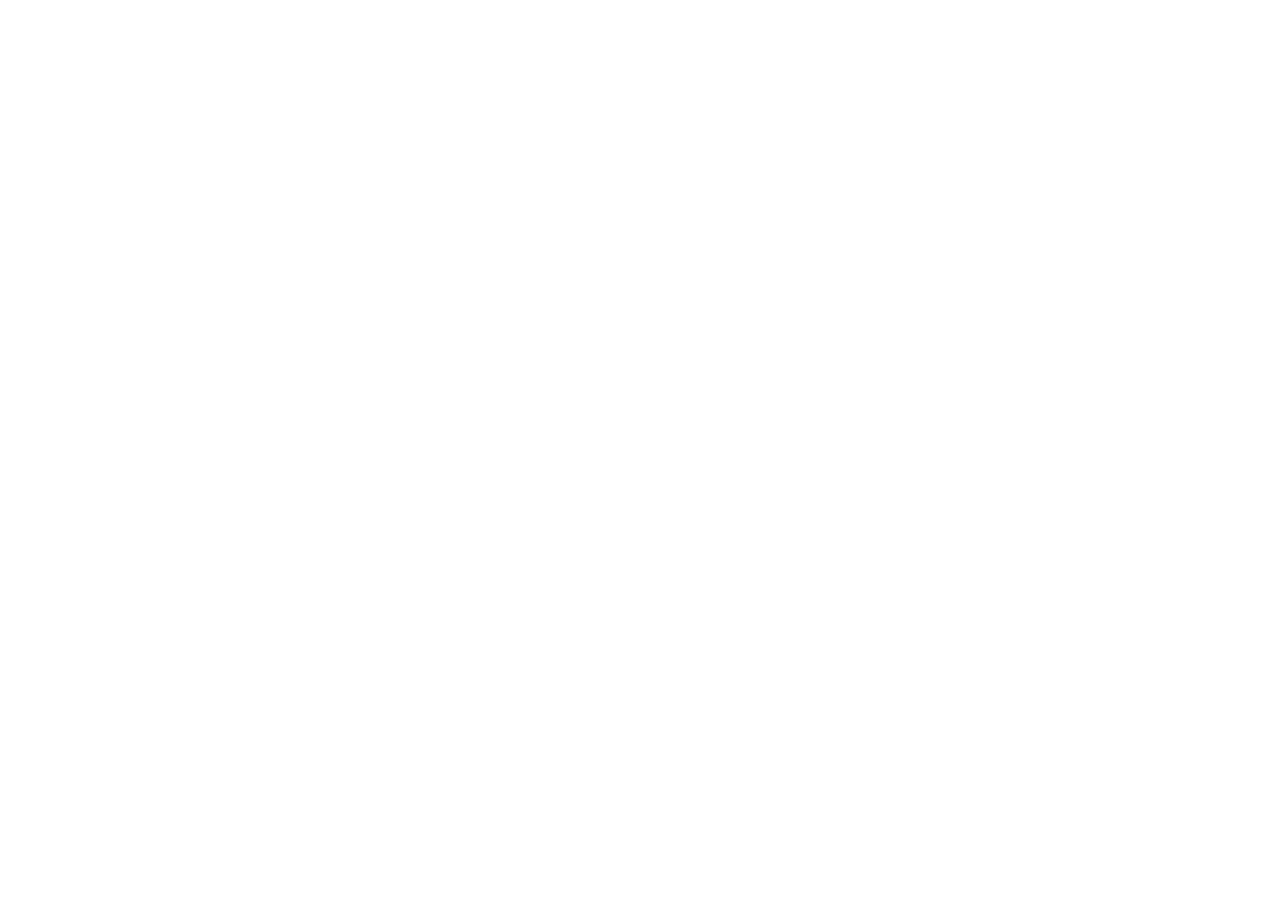
==== index.html @ 82a4ea4f "first commit" ====
<!DOCTYPE html>
<html lang="en">
<head>
    <meta charset="UTF-8">
    <meta name="viewport" content="width=device-width, initial-scale=1.0">
    <title>LASLES VPN</title>
</head>
<body>
    
</body>
</html>
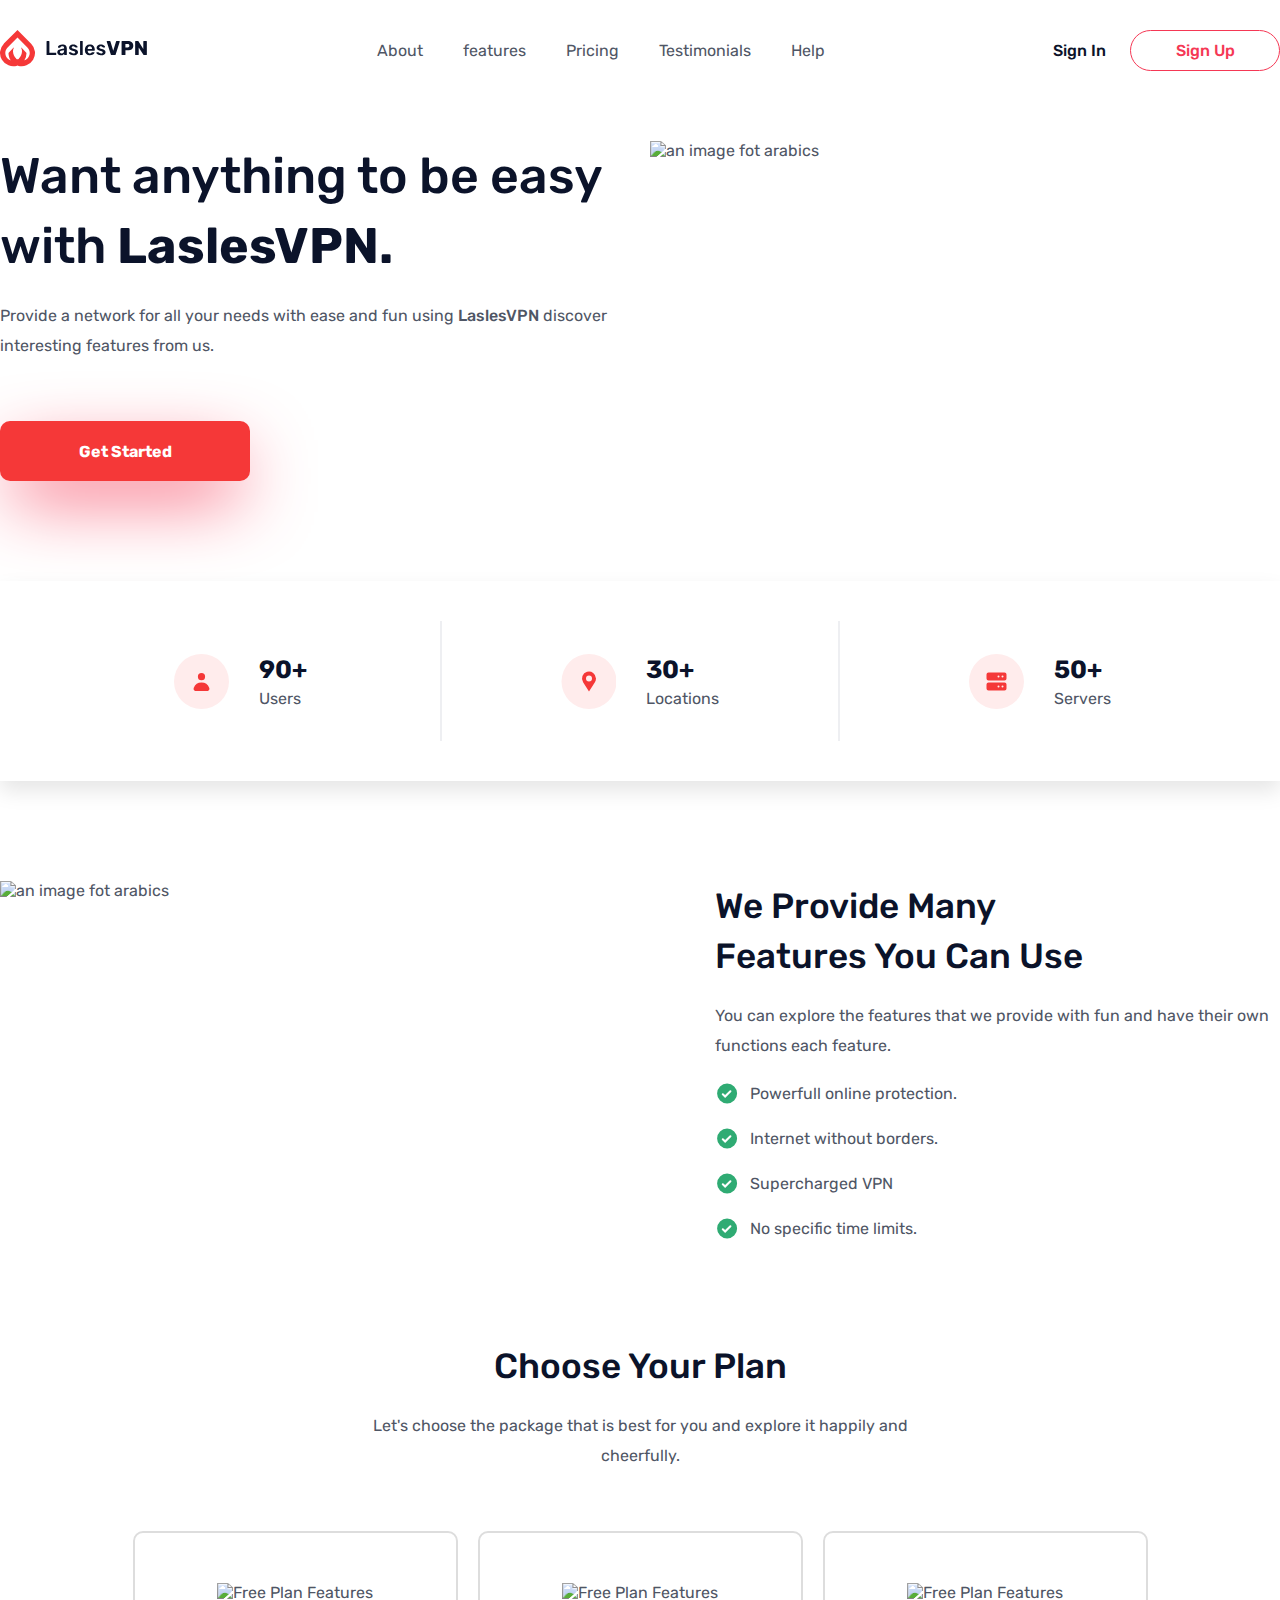
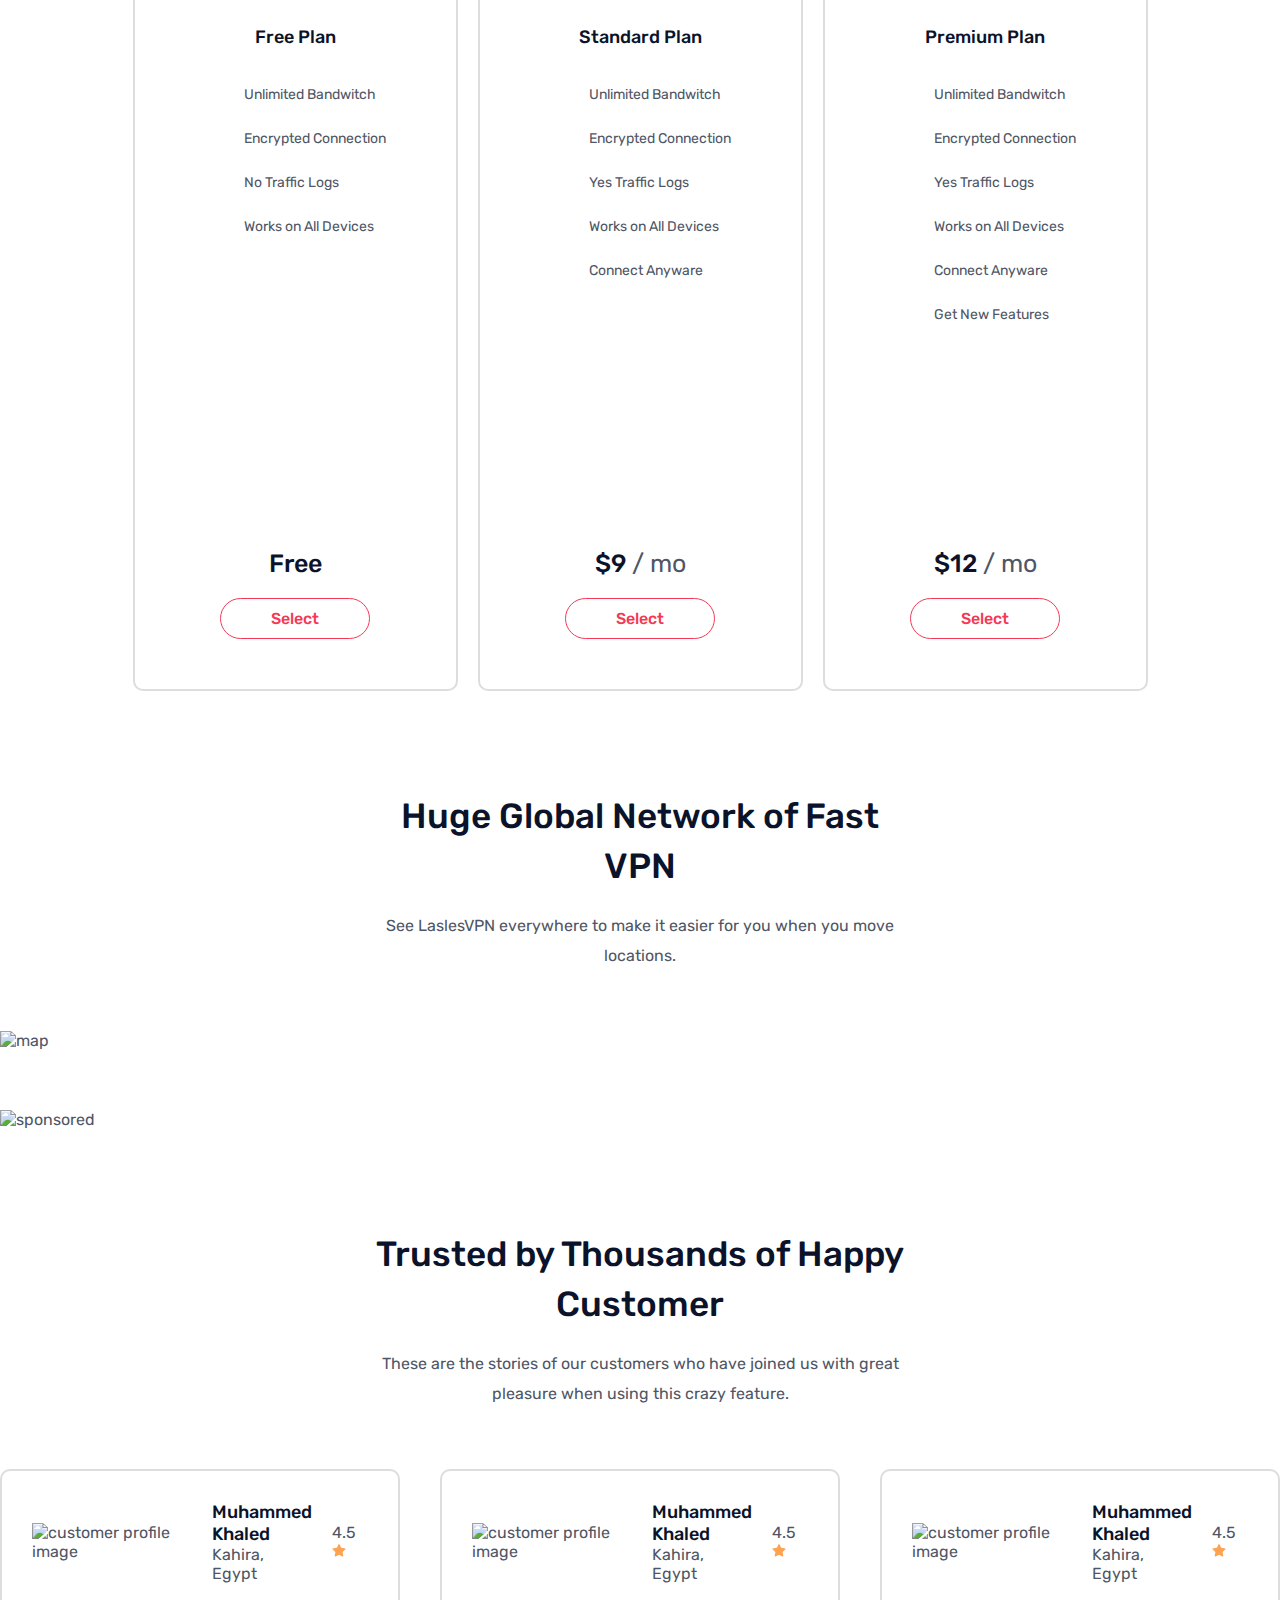
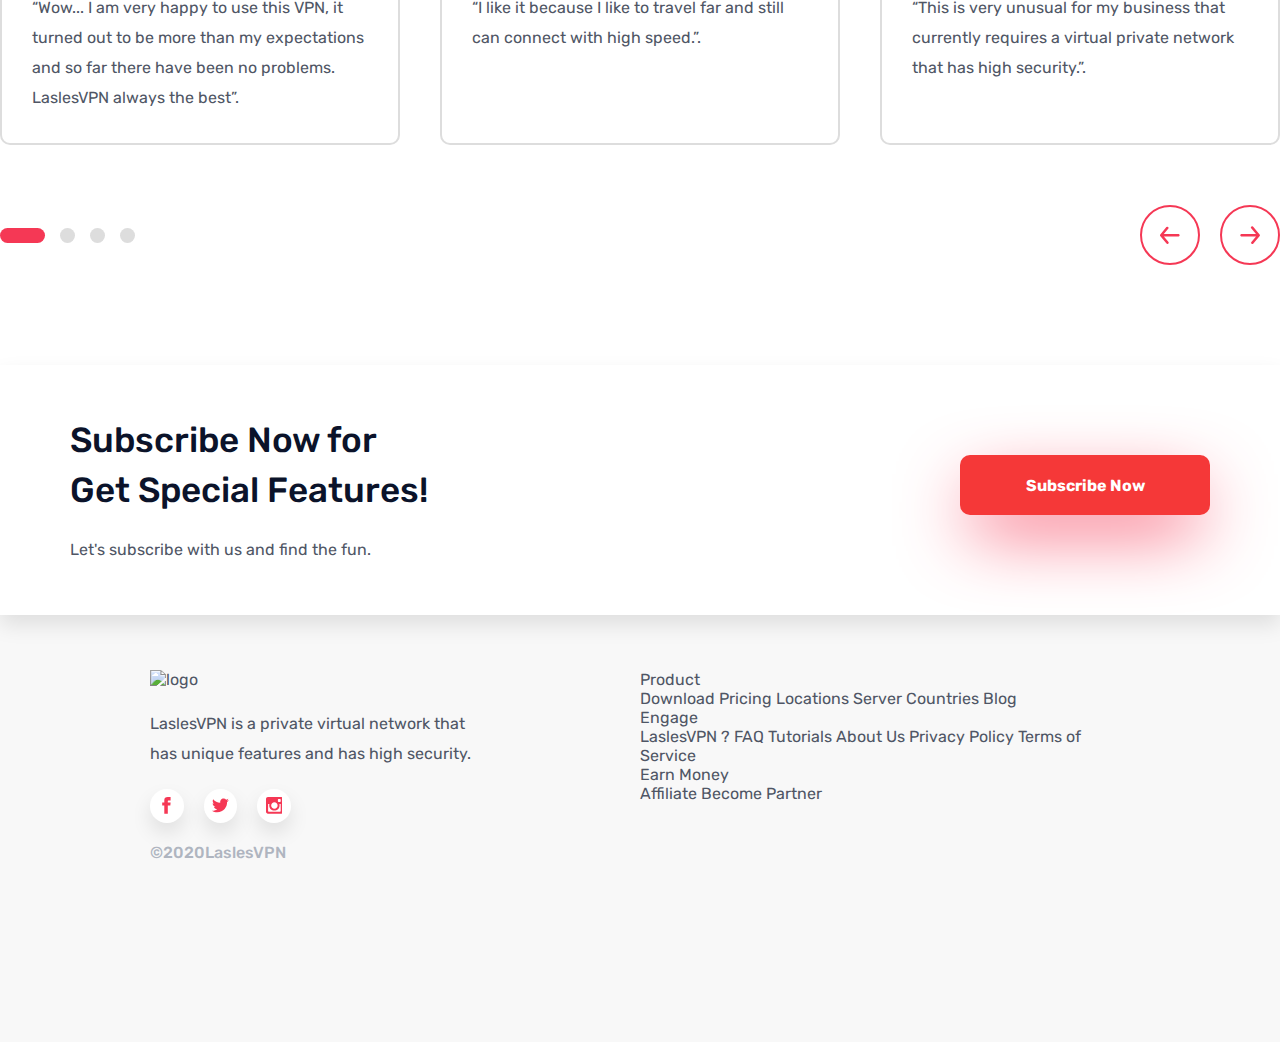
==== commit 3e765913: "add the part 1 from footer section with its style" ====
--- a/index.html
+++ b/index.html
@@ -1,11 +1,348 @@
 <!DOCTYPE html>
 <html lang="en">
-<head>
-    <meta charset="UTF-8">
-    <meta name="viewport" content="width=device-width, initial-scale=1.0">
-    <title>LASLES VPN</title>
-</head>
-<body>
-    
-</body>
-</html>+    <head>
+        <meta charset="UTF-8" />
+        <meta name="viewport" content="width=device-width, initial-scale=1.0" />
+        <meta
+            name="description"
+            content="Provide a network for all your needs with ease and fun using LaslesVPN discover interesting features from us."
+        />
+
+        <link rel="preconnect" href="https://fonts.googleapis.com" />
+        <link rel="preconnect" href="https://fonts.gstatic.com" crossorigin />
+        <link
+            href="https://fonts.googleapis.com/css2?family=Rubik:ital,wght@0,300..900;1,300..900&display=swap"
+            rel="stylesheet"
+        />
+        <title>LASLES VPN</title>
+
+        <link rel="stylesheet" href="style.css" />
+    </head>
+    <body>
+        <div class="container">
+            <header class="header" id="header">
+                <div class="header__logo">
+                    <svg
+                        width="149"
+                        height="37"
+                        fill="none"
+                        xmlns="http://www.w3.org/2000/svg"
+                    >
+                        <path
+                            d="M47.04 25.12a.46.46 0 0 1-.34-.14.46.46 0 0 1-.14-.34V11.6c0-.15.05-.26.14-.34.1-.1.2-.14.34-.14h1.88c.15 0 .26.04.34.14.1.08.14.19.14.34v11.12h6.34c.15 0 .27.04.36.14.1.09.14.2.14.34v1.44c0 .13-.05.24-.14.34-.1.09-.21.14-.36.14h-8.7Zm13.92.2a4.4 4.4 0 0 1-1.88-.4c-.56-.28-1-.66-1.34-1.12a2.66 2.66 0 0 1-.48-1.54c0-.91.37-1.64 1.1-2.2a6.6 6.6 0 0 1 3.02-1.14l2.74-.4v-.42c0-.58-.15-1.01-.44-1.3-.3-.3-.76-.44-1.4-.44-.44 0-.8.08-1.06.24-.27.16-.49.32-.66.5l-.32.32c-.05.16-.15.24-.3.24h-1.56a.48.48 0 0 1-.32-.12.43.43 0 0 1-.12-.32c.01-.34.17-.71.48-1.12.32-.43.8-.8 1.46-1.1a5.47 5.47 0 0 1 2.42-.48c1.57 0 2.72.35 3.44 1.06.72.7 1.08 1.63 1.08 2.78v6.28c0 .13-.05.24-.14.34-.08.09-.2.14-.34.14h-1.66a.46.46 0 0 1-.34-.14.46.46 0 0 1-.14-.34v-.78c-.3.42-.7.78-1.24 1.06-.53.26-1.2.4-2 .4Zm.68-1.92a2.4 2.4 0 0 0 1.8-.72c.47-.48.7-1.18.7-2.08v-.4l-2 .32c-1.53.24-2.3.75-2.3 1.54 0 .42.17.76.52 1 .36.22.79.34 1.28.34Zm11.7 1.92a6.18 6.18 0 0 1-2.53-.46 4.18 4.18 0 0 1-1.52-1.06c-.32-.42-.48-.77-.48-1.06 0-.14.04-.24.12-.32.09-.08.2-.12.32-.12h1.64c.1 0 .2.05.28.16l.44.38c.24.2.5.36.8.48.3.1.64.16 1 .16.53 0 .96-.1 1.3-.3.33-.22.5-.52.5-.9a.86.86 0 0 0-.24-.64 1.84 1.84 0 0 0-.82-.46c-.39-.15-.98-.31-1.76-.48a5.41 5.41 0 0 1-2.52-1.1c-.54-.5-.8-1.15-.8-1.96 0-.54.16-1.04.48-1.5.32-.48.79-.87 1.42-1.16.64-.31 1.4-.46 2.28-.46.9 0 1.68.14 2.34.44.65.28 1.14.62 1.48 1.02.34.4.52.75.52 1.06 0 .12-.05.22-.14.32a.4.4 0 0 1-.3.12h-1.5a.4.4 0 0 1-.34-.16l-.46-.36a2.3 2.3 0 0 0-.68-.44c-.26-.11-.56-.16-.92-.16-.5 0-.88.1-1.14.32-.27.21-.4.49-.4.84 0 .24.06.44.18.6.13.16.39.3.78.46.38.13.96.27 1.74.42 2.4.46 3.6 1.5 3.6 3.14a2.7 2.7 0 0 1-1.24 2.3c-.82.58-1.96.88-3.42.88Zm7.21-.2a.46.46 0 0 1-.34-.14.46.46 0 0 1-.14-.34V11.4c0-.15.05-.26.14-.34.1-.1.2-.14.34-.14h1.68c.15 0 .26.04.34.14.1.08.14.19.14.34v13.24c0 .13-.05.24-.14.34-.08.09-.2.14-.34.14h-1.68Zm9.31.2a4.9 4.9 0 0 1-3.56-1.28 5.14 5.14 0 0 1-1.38-3.64l-.02-.5c0-1.67.44-2.98 1.3-3.94a4.7 4.7 0 0 1 3.64-1.44c1.59 0 2.81.48 3.66 1.44.87.96 1.3 2.24 1.3 3.84v.42c0 .13-.04.24-.14.34-.09.09-.21.14-.36.14h-6.64v.16c.03.74.23 1.36.6 1.86.39.48.92.72 1.58.72.76 0 1.38-.31 1.86-.92a.9.9 0 0 1 .28-.26.7.7 0 0 1 .34-.06h1.76c.12 0 .22.03.3.1.1.06.14.16.14.28 0 .32-.19.7-.58 1.14-.37.42-.91.8-1.62 1.12-.7.32-1.52.48-2.46.48ZM92.04 19v-.04c0-.8-.2-1.42-.6-1.88a1.94 1.94 0 0 0-1.6-.72c-.68 0-1.21.24-1.6.72-.38.46-.58 1.09-.58 1.88V19h4.38Zm8.84 6.32a6.18 6.18 0 0 1-2.53-.46 4.18 4.18 0 0 1-1.52-1.06c-.32-.42-.48-.77-.48-1.06 0-.14.04-.24.12-.32.09-.08.2-.12.32-.12h1.64c.1 0 .2.05.28.16l.44.38c.24.2.5.36.8.48.3.1.63.16 1 .16.53 0 .96-.1 1.3-.3.33-.22.5-.52.5-.9a.86.86 0 0 0-.25-.64 1.83 1.83 0 0 0-.81-.46c-.4-.15-.98-.31-1.76-.48a5.41 5.41 0 0 1-2.52-1.1c-.54-.5-.8-1.15-.8-1.96 0-.54.16-1.04.48-1.5.32-.48.79-.87 1.42-1.16.64-.31 1.4-.46 2.27-.46.91 0 1.7.14 2.34.44.66.28 1.15.62 1.48 1.02.35.4.53.75.53 1.06 0 .12-.05.22-.14.32a.4.4 0 0 1-.3.12h-1.5a.4.4 0 0 1-.34-.16l-.46-.36c-.2-.2-.43-.34-.69-.44-.25-.11-.56-.16-.92-.16-.49 0-.87.1-1.13.32-.27.21-.4.49-.4.84 0 .24.06.44.18.6.13.16.39.3.77.46.4.13.97.27 1.74.42 2.4.46 3.6 1.5 3.6 3.14a2.7 2.7 0 0 1-1.23 2.3c-.82.58-1.96.88-3.42.88Zm10.75-.2a.93.93 0 0 1-.56-.16.95.95 0 0 1-.28-.44l-4.04-12.8-.04-.18c0-.11.04-.2.12-.28.1-.1.2-.14.32-.14h2.62c.2 0 .36.06.48.18.13.1.22.22.26.36l2.72 9.04 2.74-9.04a.77.77 0 0 1 .24-.38c.13-.11.3-.16.5-.16h2.62c.12 0 .22.04.3.14.08.08.12.17.12.28 0 .06 0 .12-.02.18l-4.06 12.8a.79.79 0 0 1-.28.44.84.84 0 0 1-.54.16h-3.22Zm10.45 0a.53.53 0 0 1-.36-.14.53.53 0 0 1-.14-.36V11.64c0-.15.04-.27.14-.36.09-.11.2-.16.36-.16h5.66c1.73 0 3.09.39 4.08 1.18.98.78 1.47 1.94 1.47 3.46s-.49 2.66-1.47 3.42c-1 .74-2.35 1.12-4.08 1.12h-2.28v4.32c0 .13-.05.25-.14.36-.1.09-.22.14-.36.14h-2.88Zm5.56-7.68c.54 0 .97-.14 1.27-.42.33-.3.49-.72.49-1.28 0-.52-.15-.94-.44-1.26-.28-.32-.72-.48-1.33-.48h-2.23v3.44h2.23Zm8 7.68a.53.53 0 0 1-.35-.14.53.53 0 0 1-.14-.36V11.64c0-.15.05-.27.14-.36.1-.11.21-.16.36-.16h2.26c.3 0 .53.12.68.38l4.72 7.46v-7.32c0-.15.05-.27.14-.36.1-.11.21-.16.36-.16h2.54c.15 0 .27.05.36.16.1.09.14.21.14.36V24.6c0 .14-.05.27-.14.38-.1.09-.21.14-.36.14h-2.26a.73.73 0 0 1-.68-.38l-4.7-7.16v7.04c0 .14-.05.26-.16.36-.1.09-.21.14-.36.14h-2.54Z"
+                            fill="#0B132A"
+                        />
+                        <path
+                            d="m31.15 13.65-.02-.02L17.5 0 3.88 13.62l-.03.03a13.25 13.25 0 0 0 13.29 22c.23-.07.49-.07.73 0a13.24 13.24 0 0 0 13.28-22ZM8.72 22.63a.71.71 0 0 0-.2.5c.02 2.4.7 4.76 1.96 6.8a.26.26 0 0 1-.32.38A7.92 7.92 0 0 1 5.3 23c0-2.1.83-4.12 2.32-5.62L17.5 7.5l9.88 9.88a7.94 7.94 0 0 1-2.54 12.94.26.26 0 0 1-.32-.37 13.22 13.22 0 0 0 1.97-6.8.71.71 0 0 0-.21-.51l-4.68-4.96a.26.26 0 0 0-.39.33c1.82 3.28.26 8-2.35 10.6l-.01.02a1.92 1.92 0 0 1-2.7 0l-.01-.01c-2.6-2.6-4.17-7.33-2.35-10.61a.26.26 0 0 0-.4-.33l-4.67 4.96Z"
+                            fill="#F53838"
+                        />
+                    </svg>
+                </div>
+                <nav class="header__nav">
+                    <ul class="header__list">
+                        <li class="header__list-ite">
+                            <a href="#about" class="header__link">About</a>
+                        </li>
+                        <li class="header__list-ite">
+                            <a href="#features" class="header__link"
+                                >features</a
+                            >
+                        </li>
+                        <li class="header__list-ite">
+                            <a href="#pricing" class="header__link">Pricing</a>
+                        </li>
+                        <li class="header__list-ite">
+                            <a href="#testimonials" class="header__link"
+                                >Testimonials</a
+                            >
+                        </li>
+                        <li class="header__list-ite">
+                            <a href="#help" class="header__link">Help</a>
+                        </li>
+                    </ul>
+                </nav>
+                <div class="header__buttons">
+                    <a href="#" class="header__button header__button--signin"
+                        >Sign In</a
+                    >
+                    <a href="#" class="header__button header__button--signup"
+                        >Sign Up</a
+                    >
+                </div>
+            </header>
+            <main class="main">
+                <section class="hero">
+                    <div class="hero__details">
+                        <h1 class="hero__h1">
+                            Want anything to be easy <br> with
+                            <span class="hero__title-appname"
+                                >LaslesVPN.</span
+                            >
+                        </h1>
+                        <p class="hero__description">
+                            Provide a network for all your needs with ease and
+                            fun using
+                            <span class="hero__par-appname">LaslesVPN</span>
+                            discover interesting features from us.
+                        </p>
+                        <a
+                            href="#"
+                            class="hero__button hero__button--background"
+                            >Get Started</a
+                        >
+                    </div>
+                    <img
+                        class="hero__image"
+                        src="images/Illustration 1.svg"
+                        alt="an image fot arabics"
+                    />
+                </section>
+                <section class="stats">
+                    <div class="stats__box">
+                        <svg class="stats__svg" width="55" height="55" fill="none" xmlns="http://www.w3.org/2000/svg"><rect width="55" height="55" rx="27.5" fill="#FFECEC"/><path fill-rule="evenodd" clip-rule="evenodd" d="M27.5 26.3a3.6 3.6 0 1 0 0-7.2 3.6 3.6 0 0 0 0 7.2Zm-5.1 10.8c-1.8 0-3.4-1.5-2.7-3.2a8.4 8.4 0 0 1 15.6 0c.7 1.7-.9 3.2-2.7 3.2H22.4Z" fill="#F53838"/></svg>
+                        <div class="stats__content">
+                            <span class="stats__number">90+</span>
+                            <span class="stats__label">Users</span>
+                        </div>
+                    </div>
+                    <div class="stats__box">
+                        <svg class="stats__svg" width="55" height="55" fill="none" xmlns="http://www.w3.org/2000/svg"><rect x=".5" width="55" height="55" rx="27.5" fill="#FFECEC"/><path d="M35 24.5a7 7 0 1 0-12.9 3.8l5.9 9.2 5.9-9.2a7 7 0 0 0 1.1-3.8Zm-7 3a3 3 0 1 1 0-6 3 3 0 0 1 0 6Z" fill="#F53838"/></svg>
+                        <div class="stats__content">
+                            <span class="stats__number">30+</span>
+                            <span class="stats__label">Locations</span>
+                        </div>
+                    </div>
+                    <div class="stats__box">
+                        <svg class="stats__svg" width="55" height="55" fill="none" xmlns="http://www.w3.org/2000/svg"><rect width="55" height="55" rx="27.5" fill="#FFECEC"/><path d="M35.5 18.5h-16a2 2 0 0 0-2 2v4a2 2 0 0 0 2 2h16a2 2 0 0 0 2-2v-4a2 2 0 0 0-2-2Zm-5 4a1 1 0 1 1-2 0 1 1 0 0 1 2 0Zm4 0a1 1 0 1 1-2 0 1 1 0 0 1 2 0Zm1 6h-16a2 2 0 0 0-2 2v4a2 2 0 0 0 2 2h16a2 2 0 0 0 2-2v-4a2 2 0 0 0-2-2Zm-5 4a1 1 0 1 1-2 0 1 1 0 0 1 2 0Zm4 0a1 1 0 1 1-2 0 1 1 0 0 1 2 0Z" fill="#F53838"/></svg>
+                        <div class="stats__content">
+                            <span class="stats__number">50+</span>
+                            <span class="stats__label">Servers</span>
+                        </div>
+                    </div>
+                </section>
+                <section class="features">
+                    <img
+                        class="features__image"
+                        src="images/Illustration 2.svg"
+                        alt="an image fot arabics"
+                    />
+                    <div class="features__details">
+                        <h2 class="features__h2">
+                            We Provide Many <br>Features You Can Use
+                        </h1>
+                        <p class="features__description">
+                            You can explore the features that we provide with fun and have their own functions each feature.
+                        </p>
+                        <ul class="features__list">
+                            <li class="features__list-item">
+                                <svg width="25" height="25" fill="none" xmlns="http://www.w3.org/2000/svg"><path d="M12.1 2.5a10 10 0 1 0 0 20 10 10 0 0 0 0-20Zm-2 14.5-3-3a1 1 0 1 1 1.4-1.5l1.6 1.6 4.6-4.6a1 1 0 1 1 1.4 1.5l-6 6Z" fill="#2FAB73"/></svg>
+                                Powerfull online protection.
+                            </li>
+                            <li class="features__list-item">
+                                <svg width="25" height="25" fill="none" xmlns="http://www.w3.org/2000/svg"><path d="M12.1 2.5a10 10 0 1 0 0 20 10 10 0 0 0 0-20Zm-2 14.5-3-3a1 1 0 1 1 1.4-1.5l1.6 1.6 4.6-4.6a1 1 0 1 1 1.4 1.5l-6 6Z" fill="#2FAB73"/></svg>
+                                Internet without borders.
+                            </li>
+                            <li class="features__list-item">
+                                <svg width="25" height="25" fill="none" xmlns="http://www.w3.org/2000/svg"><path d="M12.1 2.5a10 10 0 1 0 0 20 10 10 0 0 0 0-20Zm-2 14.5-3-3a1 1 0 1 1 1.4-1.5l1.6 1.6 4.6-4.6a1 1 0 1 1 1.4 1.5l-6 6Z" fill="#2FAB73"/></svg>
+                                Supercharged VPN
+                            </li>
+                            <li class="features__list-item">
+                                <svg width="25" height="25" fill="none" xmlns="http://www.w3.org/2000/svg"><path d="M12.1 2.5a10 10 0 1 0 0 20 10 10 0 0 0 0-20Zm-2 14.5-3-3a1 1 0 1 1 1.4-1.5l1.6 1.6 4.6-4.6a1 1 0 1 1 1.4 1.5l-6 6Z" fill="#2FAB73"/></svg>
+                                No specific time limits.
+                            </li>
+                        </ul>
+                    </div>
+                    
+                </section>
+                <section class="plans">
+                    <header class="plans__header">
+                        <h2 class="plans__h2">
+                            Choose Your Plan
+                        </h2>
+                        <p class="plans__description">Let's choose the package that is best for you and explore it happily and cheerfully.</p>
+                    </header>
+                    <section class="plans__boxes">
+                        <article class="plans__box">
+                            <header class="plans__box-header">
+                                <img src="images/Free.png" alt="Free Plan Features" class="plans__box-image">
+                                <h3 class="plans__box-title">Free Plan</h3>
+                            </header>
+                            <ul class="plans__box-features">
+                                <li class="plans__box-item">Unlimited Bandwitch</li>
+                                <li class="plans__box-item">Encrypted Connection</li>
+                                <li class="plans__box-item">No Traffic Logs</li>
+                                <li class="plans__box-item">Works on All Devices</li>
+                            </ul>
+                            <footer class="plans__box-footer">
+                                <div class="plans__box-price"><span class="plans__box-price-no">Free</span></div>
+                                <a href="#" class="plans__box-link">Select</a>
+                            </footer>
+                        </article>
+                        <article class="plans__box">
+                            <header class="plans__box-header">
+                                <img src="images/Standard.png" alt="Free Plan Features" class="plans__box-image">
+                                <h3 class="plans__box-title">Standard Plan</h3>
+                            </header>
+                            <ul class="plans__box-features">
+                                <li class="plans__box-item">Unlimited Bandwitch</li>
+                                <li class="plans__box-item">Encrypted Connection</li>
+                                <li class="plans__box-item">Yes Traffic Logs</li>
+                                <li class="plans__box-item">Works on All Devices</li>
+                                <li class="plans__box-item">Connect Anyware</li>
+                            </ul>
+                            <footer class="plans__box-footer">
+                                <div class="plans__box-price"><span class="plans__box-price-no">$9</span> / mo</div>
+                                <a href="#" class="plans__box-link">Select</a>
+                            </footer>
+                        </article>
+                        <article class="plans__box plans__box--selected">
+                            <header class="plans__box-header">
+                                <img src="images/Premium.png" alt="Free Plan Features" class="plans__box-image">
+                                <h3 class="plans__box-title">Premium Plan</h3>
+                            </header>
+                            <ul class="plans__box-features">
+                                <li class="plans__box-item">Unlimited Bandwitch</li>
+                                <li class="plans__box-item">Encrypted Connection</li>
+                                <li class="plans__box-item">Yes Traffic Logs</li>
+                                <li class="plans__box-item">Works on All Devices</li>
+                                <li class="plans__box-item">Connect Anyware</li>
+                                <li class="plans__box-item">Get New Features</li>
+                            </ul>
+                            <footer class="plans__box-footer">
+                                <div class="plans__box-price"><span class="plans__box-price-no">$12</span> / mo</div>
+                                <a href="#" class="plans__box-link plans__box-link--selected">Select</a>
+                            </footer>
+                        </article>
+                    </section>
+                </section>
+                <section class="map">
+                    <header class="map__header">
+                        <h2 class="map__h2">
+                            Huge Global Network of Fast VPN
+                        </h2>
+                        <p class="map__description">See LaslesVPN everywhere to make it easier for you when you move locations.</p>
+                    </header>
+                    <img src="images/map.png" alt="map" class="map__image">
+                    <img src="images/Sponsored.png" alt="sponsored" class="map__image">
+                </section>
+                <section class="testimonials" id="testimonials">
+                    <header class="testimonials__header">
+                        <h2 class="testimonials__h2">
+                            Trusted by Thousands of Happy Customer
+                        </h2>
+                        <p class="testimonials__description">These are the stories of our customers who have joined us with great pleasure when using this crazy feature.</p>
+                    </header>
+                    <section class="testimonials__comments">
+                        <article class="testimonials__comment">
+                            <header class="testimonials__comment-header">
+                                <img src="images/customer1.png" alt="customer profile image" class="testimonials__image">
+                                <div class="testimonials__bio">
+                                    <h3 class="testimonials__name">Muhammed Khaled</h3>
+                                    <span class="testimonials__adress">Kahira, Egypt</span>
+                                </div>
+                                <div class="testimonials__rate">
+                                    4.5 <svg width="14" height="14" fill="none" xmlns="http://www.w3.org/2000/svg"><path d="m13.2 5.4-4-.6-1.8-3.6-.2-.2a.5.5 0 0 0-.6.2L4.8 4.8l-4 .6a.5.5 0 0 0-.3.9L3.4 9l-.7 4a.5.5 0 0 0 .8.4L7 11.7l3.5 1.8.4.1c.2 0 .4-.3.4-.6l-.7-4 2.9-2.7a.5.5 0 0 0-.3-.9Z" fill="#FEA250"/></svg>
+                                </div>
+                            </header>
+                            <p class="testimonials__comment-text">
+                                “Wow... I am very happy to use this VPN, it turned out to be more than my expectations and so far there have been no problems. LaslesVPN always the best”.
+                            </p>
+                        </article>
+                        <article class="testimonials__comment">
+                            <header class="testimonials__comment-header">
+                                <img src="images/customer2.png" alt="customer profile image" class="testimonials__image">
+                                <div class="testimonials__bio">
+                                    <h3 class="testimonials__name">Muhammed Khaled</h3>
+                                    <span class="testimonials__adress">Kahira, Egypt</span>
+                                </div>
+                                <div class="testimonials__rate">
+                                    4.5 <svg width="14" height="14" fill="none" xmlns="http://www.w3.org/2000/svg"><path d="m13.2 5.4-4-.6-1.8-3.6-.2-.2a.5.5 0 0 0-.6.2L4.8 4.8l-4 .6a.5.5 0 0 0-.3.9L3.4 9l-.7 4a.5.5 0 0 0 .8.4L7 11.7l3.5 1.8.4.1c.2 0 .4-.3.4-.6l-.7-4 2.9-2.7a.5.5 0 0 0-.3-.9Z" fill="#FEA250"/></svg>
+                                </div>
+                            </header>
+                            <p class="testimonials__comment-text">
+                                “I like it because I like to travel far and still can connect with high speed.”. 
+                            </p>
+                        </article>
+                        <article class="testimonials__comment">
+                            <header class="testimonials__comment-header">
+                                <img src="images/customer1.png" alt="customer profile image" class="testimonials__image">
+                                <div class="testimonials__bio">
+                                    <h3 class="testimonials__name">Muhammed Khaled</h3>
+                                    <span class="testimonials__adress">Kahira, Egypt</span>
+                                </div>
+                                <div class="testimonials__rate">
+                                    4.5 <svg width="14" height="14" fill="none" xmlns="http://www.w3.org/2000/svg"><path d="m13.2 5.4-4-.6-1.8-3.6-.2-.2a.5.5 0 0 0-.6.2L4.8 4.8l-4 .6a.5.5 0 0 0-.3.9L3.4 9l-.7 4a.5.5 0 0 0 .8.4L7 11.7l3.5 1.8.4.1c.2 0 .4-.3.4-.6l-.7-4 2.9-2.7a.5.5 0 0 0-.3-.9Z" fill="#FEA250"/></svg>
+                                </div>
+                            </header>
+                            <p class="testimonials__comment-text">
+                                “This is very unusual for my business that currently requires a virtual private network that has high security.”.
+                            </p>
+                        </article>
+                    </section>
+                    <div class="testimonials__control">
+                        <div class="testimonials__dots">
+                            <button class="testimonials__dot testimonials__dot--active"></button>
+                            <button class="testimonials__dot"></button>
+                            <button class="testimonials__dot"></button>
+                            <button class="testimonials__dot"></button>
+                        </div>
+                        <div class="testimonials__arrows">
+                            <button class="testimonials__left"><svg width="20" height="18" xmlns="http://www.w3.org/2000/svg"><path d="M18.8 8H3.8l4.6-5.4a1.3 1.3 0 0 0-2-1.6L.3 8.5l-.1.1-.1.2-.1.5v.4l.2.2v.2l6.3 7.5a1.3 1.3 0 0 0 2-1.6l-4.6-5.5h14.8a1.3 1.3 0 0 0 0-2.5Z"/></svg></button>
+                            <button class="testimonials__right"><svg width="20" height="18" xmlns="http://www.w3.org/2000/svg"><path d="M1.3 8H16l-4.6-5.4a1.3 1.3 0 1 1 2-1.6l6.2 7.5.1.1.1.2.1.5v.4l-.2.2v.2l-6.3 7.5a1.2 1.2 0 0 1-2-1.6l4.6-5.5H1.2a1.3 1.3 0 0 1 0-2.5Z"/></svg></button>
+                        </div>
+                    </div>
+                </section>
+                <section class="subscribe">
+                    <header class="subscribe__header">
+                        <h2 class="subscribe__h2">
+                            Subscribe Now for Get Special Features!
+                        </h2>
+                        <p class="subscribe__description">Let's subscribe with us and find the fun.</p>
+                    </header>
+                    <button class="subscribe__button">
+                        Subscribe Now
+                    </button>
+                </section>
+            </main>
+        </div>
+        <footer class="footer">
+            <div class="container footer__container">
+                <div class="footer__about">
+                    <img src="images/logo.svg" alt="logo" class="footer__logo">
+                    <p class="footer__description"><span class="footer__name">LaslesVPN</span> is a private virtual network that has unique features and has high security.</p>
+                    <div class="footer__socials">
+                        <a href="#" class="footer__social"><svg xmlns="http://www.w3.org/2000/svg" class="footer__svg" viewBox="0 0 24 24"><path d="M9 8h-3v4h3v12h5v-12h3.642l.358-4h-4v-1.667c0-.955.192-1.333 1.115-1.333h2.885v-5h-3.808c-3.596 0-5.192 1.583-5.192 4.615v3.385z"/></svg></a>
+                        <a href="#" class="footer__social"><svg class="footer__svg" xmlns="http://www.w3.org/2000/svg" viewBox="0 0 24 24"><path d="M24 4.557c-.883.392-1.832.656-2.828.775 1.017-.609 1.798-1.574 2.165-2.724-.951.564-2.005.974-3.127 1.195-.897-.957-2.178-1.555-3.594-1.555-3.179 0-5.515 2.966-4.797 6.045-4.091-.205-7.719-2.165-10.148-5.144-1.29 2.213-.669 5.108 1.523 6.574-.806-.026-1.566-.247-2.229-.616-.054 2.281 1.581 4.415 3.949 4.89-.693.188-1.452.232-2.224.084.626 1.956 2.444 3.379 4.6 3.419-2.07 1.623-4.678 2.348-7.29 2.04 2.179 1.397 4.768 2.212 7.548 2.212 9.142 0 14.307-7.721 13.995-14.646.962-.695 1.797-1.562 2.457-2.549z"/></svg></a>
+                        <a href="#" class="footer__social"><svg class="footer__svg" xmlns="http://www.w3.org/2000/svg" viewBox="0 0 24 24"><path d="M21.231 0h-18.462c-1.529 0-2.769 1.24-2.769 2.769v18.46c0 1.531 1.24 2.771 2.769 2.771h18.463c1.529 0 2.768-1.24 2.768-2.771v-18.46c0-1.529-1.239-2.769-2.769-2.769zm-9.231 7.385c2.549 0 4.616 2.065 4.616 4.615 0 2.549-2.067 4.616-4.616 4.616s-4.615-2.068-4.615-4.616c0-2.55 2.066-4.615 4.615-4.615zm9 12.693c0 .509-.413.922-.924.922h-16.152c-.511 0-.924-.413-.924-.922v-10.078h1.897c-.088.315-.153.64-.2.971-.05.337-.081.679-.081 1.029 0 4.079 3.306 7.385 7.384 7.385s7.384-3.306 7.384-7.385c0-.35-.031-.692-.081-1.028-.047-.331-.112-.656-.2-.971h1.897v10.077zm0-13.98c0 .509-.413.923-.924.923h-2.174c-.511 0-.923-.414-.923-.923v-2.175c0-.51.412-.923.923-.923h2.174c.511 0 .924.413.924.923v2.175z" fill-rule="evenodd" clip-rule="evenodd"/></svg></a>
+                    </div>
+                    <span class="footer__rights">©2020LaslesVPN</span>
+                </div>
+                <div class="footer__Link-lists">
+                    <div class="footer__Links">
+                        <h3 class="footer__title">Product</h3>
+                        <a href="" class="footer__link">Download</a>
+                        <a href="" class="footer__link">Pricing</a>
+                        <a href="" class="footer__link">Locations</a>
+                        <a href="" class="footer__link">Server</a>
+                        <a href="" class="footer__link">Countries</a>
+                        <a href="" class="footer__link">Blog</a>
+                    </div>
+                    <div class="footer__Links">
+                        <h3 class="footer__title">Engage</h3>
+                        <a href="" class="footer__link">LaslesVPN ?</a>
+                        <a href="" class="footer__link">FAQ</a>
+                        <a href="" class="footer__link">Tutorials</a>
+                        <a href="" class="footer__link">About Us</a>
+                        <a href="" class="footer__link">Privacy Policy</a>
+                        <a href="" class="footer__link">Terms of Service</a>
+                    </div>
+                    <div class="footer__Links">
+                        <h3 class="footer__title">Earn Money</h3>
+                        <a href="" class="footer__link">Affiliate</a>
+                        <a href="" class="footer__link">Become Partner</a>
+                    </div>
+                </div>
+            </div>
+        </footer>
+    </body>
+</html>
--- a/style.css
+++ b/style.css
@@ -0,0 +1 @@
+*{padding:0;margin:0;border:0;outline:0;box-sizing:border-box;font:inherit}a{text-decoration:none;color:inherit}ul,ol{list-style:none}button{background-color:rgba(0,0,0,0);cursor:pointer}html{scroll-behavior:smooth;font-size:62.5%}.header{padding-top:3rem;display:flex;justify-content:space-between;align-items:center}.header__list{display:flex;gap:4rem;justify-content:center;align-items:center}.header__link{transition:.3s}.header__link:hover,.header__link:active{color:#f53855}.header__button,.plans__box-link{font-weight:500;color:#0b132a;transition:.3s}.header__button--signup,.plans__box-link{padding:1rem;border-radius:50px;border:1px solid #f53855;width:15rem;display:inline-flex;justify-content:center;color:#f53855}.header__button--signup:hover,.plans__box-link:hover{background-color:#f53855;color:#fff}.header__button--signin{margin-inline-end:2rem}.header__button--signin:hover{color:#f53855}.hero,.features{display:grid;grid-template-columns:repeat(2, 1fr)}.stats{display:grid;grid-template-columns:repeat(3, 1fr)}.hero__button,.stats__box,.subscribe__button{display:flex;justify-content:center;align-items:center}.hero{gap:2rem}.hero__details,.features__details{display:flex;flex-direction:column;gap:2rem;justify-content:center}.hero__h1{font-weight:500;font-size:5rem;color:#0b132a;line-height:7rem}.hero__title-appname{font-weight:700}.hero__par-appname{font-weight:500}.hero__description,.features__description,.plans__description,.map__description,.subscribe__description,.testimonials__description{line-height:3rem}.hero__button,.subscribe__button{width:25rem;height:6rem;border-radius:1rem;line-height:25px;font-weight:700;text-align:center;margin-top:4rem;background-color:#f53838;color:#fff;box-shadow:#f53855 0px 25px 72px -12px}.hero__image{width:100%;height:100%}.stats{padding:4rem;height:20rem;width:100%;box-shadow:0 10px 20px 0 rgba(0,0,0,.1)}.stats__box{gap:3rem}.stats__box:nth-of-type(2){border-inline:2px solid #eeeff2}.stats__content{display:flex;flex-direction:column;gap:.5rem}.stats__number{font-size:2.5rem;font-weight:700;color:#0b132a}.features{gap:15rem}.features__h2,.plans__h2,.map__h2,.subscribe__h2,.testimonials__h2{font-weight:500;font-size:3.5rem;color:#0b132a;line-height:5rem}.features__image{width:100%;height:100%}.features__list{display:flex;flex-direction:column;gap:2rem}.features__list-item{display:flex;gap:1rem;align-items:center}.plans,.map,.testimonials{width:100%;display:flex;flex-direction:column;gap:6rem;justify-content:center;align-items:center}.plans__header,.map__header,.testimonials__header{text-align:center;max-width:55.5rem}.plans__description,.map__description,.subscribe__description,.testimonials__description{margin-top:2rem}.plans__boxes{display:flex;gap:2rem}.plans__box{border:.2rem solid #ddd;border-radius:1rem;padding:5rem 7rem;text-align:center;height:76rem;transition:.3s;display:flex;flex-direction:column;gap:3rem}.plans__box:hover{border-color:#f53855}.plans__box-title{font-size:1.8rem;font-weight:500;line-height:3rem;color:#0b132a;margin-top:2rem}.plans__box-features{flex:1;display:flex;flex-direction:column;gap:2rem}.plans__box-item{display:flex;gap:1.5rem;align-items:center;font-size:1.4rem}.plans__box-item::before{content:url(/images/check.png);width:2.4rem;height:2.4rem;display:inline-block}.plans__box-price{font-size:2.5rem}.plans__box-price-no{font-weight:500;color:#0b132a}.plans__box-link{margin-top:2rem}.map__image{width:100%}.testimonials__comments{display:flex;gap:4rem;overflow:auto}.testimonials__comment{border:2px solid #ddd;border-radius:1rem;min-width:40rem;padding:3rem}.testimonials__comment-header{display:flex;gap:2rem;align-items:center}.testimonials__comment-text{line-height:3rem;margin-top:1rem}.testimonials__bio{flex:1}.testimonials__name{font-size:1.8rem;font-weight:500;color:#0b132a}.testimonials__control{display:flex;justify-content:space-between;align-items:center;width:100%}.testimonials__dots{display:flex;gap:1.5rem}.testimonials__dot{width:1.5rem;height:1.5rem;display:inline-block;background-color:#ddd;border-radius:50%;transition:.3s}.testimonials__dot:hover,.testimonials__dot--active{background-color:#f53855;border-radius:2rem}.testimonials__dot--active{width:4.5rem}.testimonials__arrows{display:flex;gap:2rem}.testimonials__left,.testimonials__right{width:6rem;height:6rem;border:.2rem solid #f53855;border-radius:50%;display:flex;justify-content:center;align-items:center;fill:#f53855;transition:.3s}.testimonials__left:hover,.testimonials__right:hover{fill:#fff;background-color:#f53855}.subscribe{display:flex;justify-content:space-between;box-shadow:0 10px 20px 0 rgba(0,0,0,.1);background-color:#fff;width:100%;padding:5rem 7rem}.subscribe__header{max-width:37rem;text-align:start}.footer{padding:18rem 15rem;background-color:#f8f8f8;margin-top:-12.5rem}.footer__container{display:grid;grid-template-columns:1fr 1fr}.footer__about{max-width:34rem;display:flex;flex-direction:column;gap:2rem}.footer__logo{width:15rem}.footer__description{line-height:3rem}.footer__socials{display:flex;gap:2rem}.footer__social{width:3.36rem;height:3.36rem;background-color:#fff;border-radius:50%;box-shadow:0 10px 20px 0 rgba(0,0,0,.1);transition:.3s;display:flex;justify-content:center;align-items:center}.footer__social:hover{background-color:#f53855}.footer__social:hover .footer__svg{fill:#fff}.footer__svg{width:50%;fill:#f53855}.footer__rights{font-size:1.6rem;font-weight:500;color:#afb5c0}body{font-family:"Rubik",sans-serif;font-size:1.6rem;color:#4f5665}.container{max-width:130rem;margin:0 auto}.main{margin-top:7rem;display:grid;gap:10rem;justify-items:center}